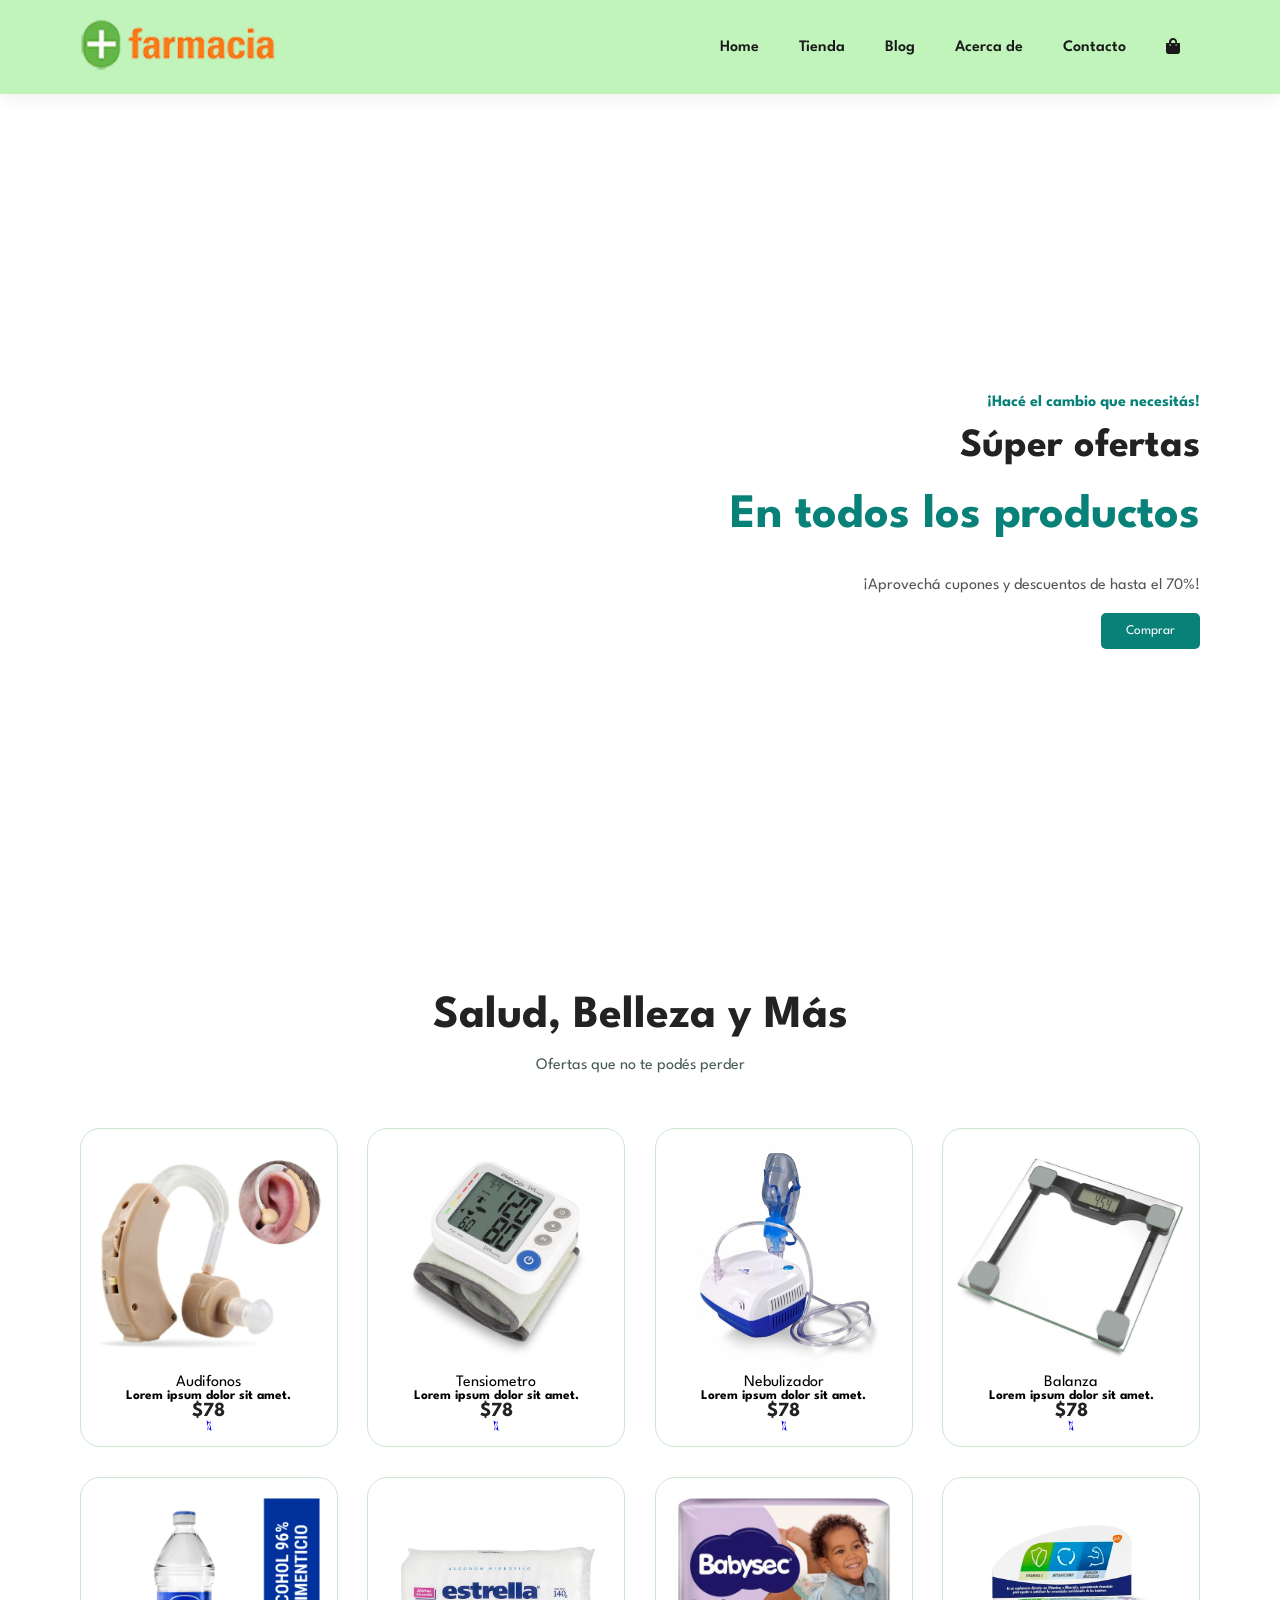
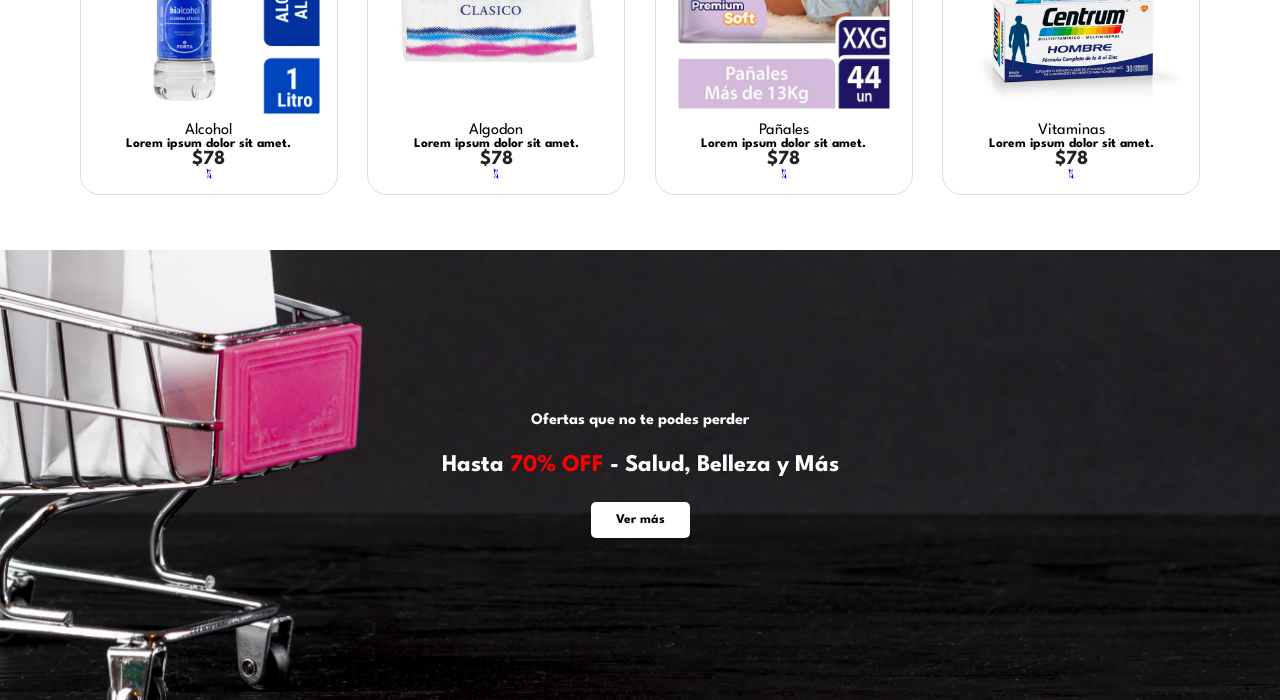
==== proyecto/index.html @ da3a8129 "Add files via upload" ====
<!DOCTYPE html>
<html lang="en">

<head>
    <meta charset="UTF-8">
    <meta name="viewport" content="width=device-width, initial-scale=1.0">
    <!-- fontawesome -->
    <link rel="stylesheet" href="https://pro.fontawesome.com/releases/v5.10.0/css/all.css" />
    <link rel="stylesheet" href="estilos/style.css">
    <link rel="stylesheet" href="estilos/hero.css">
    <link rel="stylesheet" href="estilos/ban.css">
    <title>Taleno Tech Ecommerce Tutorial</title>
</head>

<body>
    <header class="header">
        <a href="#">
            <img src="img/logo1.png" class="logo" alt="" width="198px" height="50px">
        </a>
        <div>
            <ul id="navbar" class="navbar">
                <li><a href="">Home</a></li>
                <li><a href="">Tienda</a></li>
                <li><a href="">Blog</a></li>
                <li><a href="">Acerca de</a></li>
                <li><a href="">Contacto</a></li>
                <li>
                    <a href="cart.html">
                        <i class="fa fa-shopping-bag" aria-hidden="true"></i>
                    </a>
                </li>
            </ul>
        </div>
    </header>
    <main>
        <section class="hero">
            <div class="hero-content">
                <h4>¡Hacé el cambio que necesitás!</h4>
                <h2>Súper ofertas</h2>
                <h1>En todos los productos</h1>
                <p>¡Aprovechá cupones y descuentos de hasta el 70%!</p>
                <button>Comprar</button>
            </div>
        </section>
        <section class="section-productos section-p1">
            <h2>Salud, Belleza y Más</h2>
            <p>Ofertas que no te podés perder</p>
            <div class="productos-container">
                <div class="producto">
                    <img src="img/productos/audifonos.jpg" alt="producto 1">
                    <div class="producto-descripcion">
                        <span>Audifonos</span>
                        <h5>Lorem ipsum dolor sit amet.</h5>
                        <h4>$78</h4>
                    </div>
                    <a href="#" class="carrito">
                        <i class="fal fa-shopping-cart"></i>
                    </a>
                </div>
                <div class="producto">
                    <img src="img/productos/tensiometro.jpg" alt="producto 1">
                    <div class="producto-descripcion">
                        <span>Tensiometro</span>
                        <h5>Lorem ipsum dolor sit amet.</h5>
                        <h4>$78</h4>
                    </div>
                    <a href="#" class="carrito">
                        <i class="fal fa-shopping-cart"></i>
                    </a>
                </div>
                <div class="producto">
                    <img src="img/productos/nebulizador.jpg" alt="producto 1">
                    <div class="producto-descripcion">
                        <span>Nebulizador</span>
                        <h5>Lorem ipsum dolor sit amet.</h5>
                        <h4>$78</h4>
                    </div>
                    <a href="#" class="carrito">
                        <i class="fal fa-shopping-cart"></i>
                    </a>
                </div>
                <div class="producto">
                    <img src="img/productos/balanza.jpg" alt="producto 1">
                    <div class="producto-descripcion">
                        <span>Balanza</span>
                        <h5>Lorem ipsum dolor sit amet.</h5>
                        <h4>$78</h4>
                    </div>
                    <a href="#" class="carrito">
                        <i class="fal fa-shopping-cart"></i>
                    </a>
                </div>
                <div class="producto">
                    <img src="img/productos/alcohol.jpg" alt="producto 1">
                    <div class="producto-descripcion">
                        <span>Alcohol</span>
                        <h5>Lorem ipsum dolor sit amet.</h5>
                        <h4>$78</h4>
                    </div>
                    <a href="#" class="carrito">
                        <i class="fal fa-shopping-cart"></i>
                    </a>
                </div>
                <div class="producto">
                    <img src="img/productos/algodon.jpg" alt="producto 1">
                    <div class="producto-descripcion">
                        <span>Algodon</span>
                        <h5>Lorem ipsum dolor sit amet.</h5>
                        <h4>$78</h4>
                    </div>
                    <a href="#" class="carrito">
                        <i class="fal fa-shopping-cart"></i>
                    </a>
                </div>
                <div class="producto">
                    <img src="img/productos/panales.jpg" alt="producto 1">
                    <div class="producto-descripcion">
                        <span>Pañales</span>
                        <h5>Lorem ipsum dolor sit amet.</h5>
                        <h4>$78</h4>
                    </div>
                    <a href="#" class="carrito">
                        <i class="fal fa-shopping-cart"></i>
                    </a>
                </div>
                <div class="producto">
                    <img src="img/productos/vitaminas.jpg" alt="producto 1">
                    <div class="producto-descripcion">
                        <span>Vitaminas</span>
                        <h5>Lorem ipsum dolor sit amet.</h5>
                        <h4>$78</h4>
                    </div>
                    <a href="#" class="carrito">
                        <i class="fal fa-shopping-cart"></i>
                    </a>
                </div>
            
            </div>
        </section>
        <section class="ban">
            <div class="ban-content">
                <h4>Ofertas que no te podes perder</h4>
                <h2>Hasta <span style="color: red">70% OFF</span> - Salud, Belleza y Más</h2>
                <button><b>Ver más</b></button>
            </div>
        </section>
    

    </main>
    

</body>

</html>
---- proyecto/estilos/style.css ----
/* importaciones de estilos */
@import url(header.css);
@import url(hero.css);
@import url(productos.css);


/* google fonts */
@import url("https://fonts.googleapis.com/css2?family=Spartan:wght@100;200;300;400;500;600;700;800;900&display=swap");


* {
  margin: 0;
  padding: 0;
  box-sizing: border-box;
  font-family: "Spartan", sans-serif;
}

html {
  scroll-behavior: smooth;
}

/* Estilos Globales */

h1 {
  font-size: 50px;
  line-height: 64px;
  color: #222;
}

h2 {
  font-size: 46px;
  line-height: 54px;
  color: #222;
}

h4 {
  font-size: 20px;
  color: #222;
}

h6 {
  font-weight: 700;
  font-size: 12px;
}

p {
  font-size: 16px;
  color: #465b52;
  margin: 15px 0 20px 0;
}

.section-p1 {
  padding: 40px 80px;
}

.section-m1 {
  margin: 40px 0;
}

body {
  width: 100%;
  
}
---- proyecto/estilos/hero.css ----
.hero {
    background-image: url('../img/hero4.jpg');
    height: 95vh;
    width: 100%;
    background-size: cover;
    background-position: top 5% center;
    padding: 0 80px;
    display: flex;
    align-items: center;
    justify-content: flex-end;

    .hero-content {
        width: 50%;
        display: flex;
        flex-direction: column;
        align-items: flex-end;
        text-align: right;

        & h4 {
            color: #088178;
            margin-bottom: 10px;
            font-size: 1rem;
        }

        & h2 {
            color: #222;
            font-size: 2.5rem;
            margin-bottom: 10px;
        }

        & h1 {
            color: #088178;
            font-size: 3rem;
            margin-bottom: 15px;
        }

        & p {
            color: #555;
            margin-bottom: 20px;
        }

        & button {
            background-color: #088178;
            color: white;
            border: none;
            padding: 12px 25px;
            border-radius: 5px;
            cursor: pointer;
            transition: background-color 0.3s ease;
        }

        & button:hover {
            background-color: #066f66;
        }

    }
}

/* Desktop medio */
@media (max-width: 1200px) {

    .hero {
        padding: 0 60px;

        .hero-content {
            width: 55%;
        }
    }
}
/* Tablets */
@media (max-width: 992px) {
    .hero {
        height: 85vh;
        padding: 0 60px;
    }
    
    .hero .hero-content {
        width: 60%;
    }
    
    .hero .hero-content h1 {
        font-size: 2.5rem;
    }
    
    .hero .hero-content h2 {
        font-size: 2.2rem;
    }
    
    .hero .hero-content p {
        font-size: 0.9rem;
    }
}

@media (max-width: 768px) {
    .hero {
        height: 70vh;
        padding: 0 40px;
        justify-content: center;
        background-position: top center;
    }
    
    .hero .hero-content {
        width: 80%;
        align-items: center;
        text-align: center;
    }
    
    .hero .hero-content h4 {
        font-size: 0.9rem;
    }
    
    .hero .hero-content h2 {
        font-size: 1.8rem;
    }
    
    .hero .hero-content h1 {
        font-size: 2.2rem;
    }
}

/* Móviles */
@media (max-width: 576px) {
    .hero {
        height: 60vh;
        padding: 0 20px;
        background-position: 55% center;
    }
    
    .hero .hero-content {
        width: 100%;
    }
    
    .hero .hero-content h4 {
        font-size: 0.8rem;
    }
    
    .hero .hero-content h2 {
        font-size: 1.5rem;
    }
    
    .hero .hero-content h1 {
        font-size: 1.8rem;
        margin-bottom: 10px;
    }
    
    .hero .hero-content p {
        font-size: 0.8rem;
        margin-bottom: 15px;
    }
    
    .hero .hero-content button {
        padding: 10px 20px;
        font-size: 0.9rem;
    }
}
---- proyecto/estilos/ban.css ----
.ban {
    background-image: url('../img/ban1.jpg');
    height: 50vh;
    width: 100%;
    background-size: cover;
    background-position: top 5% center;
    padding: 0 80px;
    display: flex;
    align-items: center;
    justify-content: center;

    .ban-content {
        width: 50%;
        display: flex;
        flex-direction: column;
        align-items: center;
        text-align: right;

        & h4 {
            color: #ffffff;
            margin-bottom: 10px;
            font-size: 1rem;
        }

        & h2 {
            color: #ffffff;
            font-size: 1.5rem;
            margin-bottom: 10px;
        }

        & p {
            color: #555;
            margin-bottom: 20px;
        }

        & button {
            background-color: #ffffff;
            color: black;
            border: none;
            padding: 12px 25px;
            border-radius: 5px;
            cursor: pointer;
            transition: background-color 0.3s ease;
        }

        & button:hover {
            background-color: #c4c4c4;
        }

    }
}

/* Desktop medio */
@media (max-width: 1200px) {

    .banner {
        padding: 0 60px;

        .banner-content {
            width: 55%;
        }
    }
}
/* Tablets */
@media (max-width: 992px) {
    .ban{
        height: 85vh;
        padding: 0 60px;
    }
    
    .ban .ban-content {
        width: 60%;
    }
    
    .ban .ban-content h1 {
        font-size: 2.5rem;
    }
    
    .ban .ban-content h2 {
        font-size: 2.2rem;
    }
    
    .ban .ban-content p {
        font-size: 0.9rem;
    }
}

@media (max-width: 768px) {
    .ban {
        height: 70vh;
        padding: 0 40px;
        justify-content: center;
        background-position: top center;
    }
    
    .ban .ban-content {
        width: 80%;
        align-items: center;
        text-align: center;
    }
    
    .ban .ban-content h4 {
        font-size: 0.9rem;
    }
    
    .ban .ban-content h2 {
        font-size: 1.8rem;
    }
    
    .ban .ban-content h1 {
        font-size: 2.2rem;
    }
}

/* Móviles */
@media (max-width: 576px) {
    .ban {
        height: 60vh;
        padding: 0 20px;
        background-position: 55% center;
    }
    
    .ban .ban-content {
        width: 100%;
    }
    
    .ban .ban-content h4 {
        font-size: 0.8rem;
    }
    
    .ban .ban-content h2 {
        font-size: 1.5rem;
    }
    
    .ban .ban-content h1 {
        font-size: 1.8rem;
        margin-bottom: 10px;
    }
    
    .ban .ban-content p {
        font-size: 0.8rem;
        margin-bottom: 15px;
    }
    
    .ban .ban-content button {
        padding: 10px 20px;
        font-size: 0.9rem;
    }
}
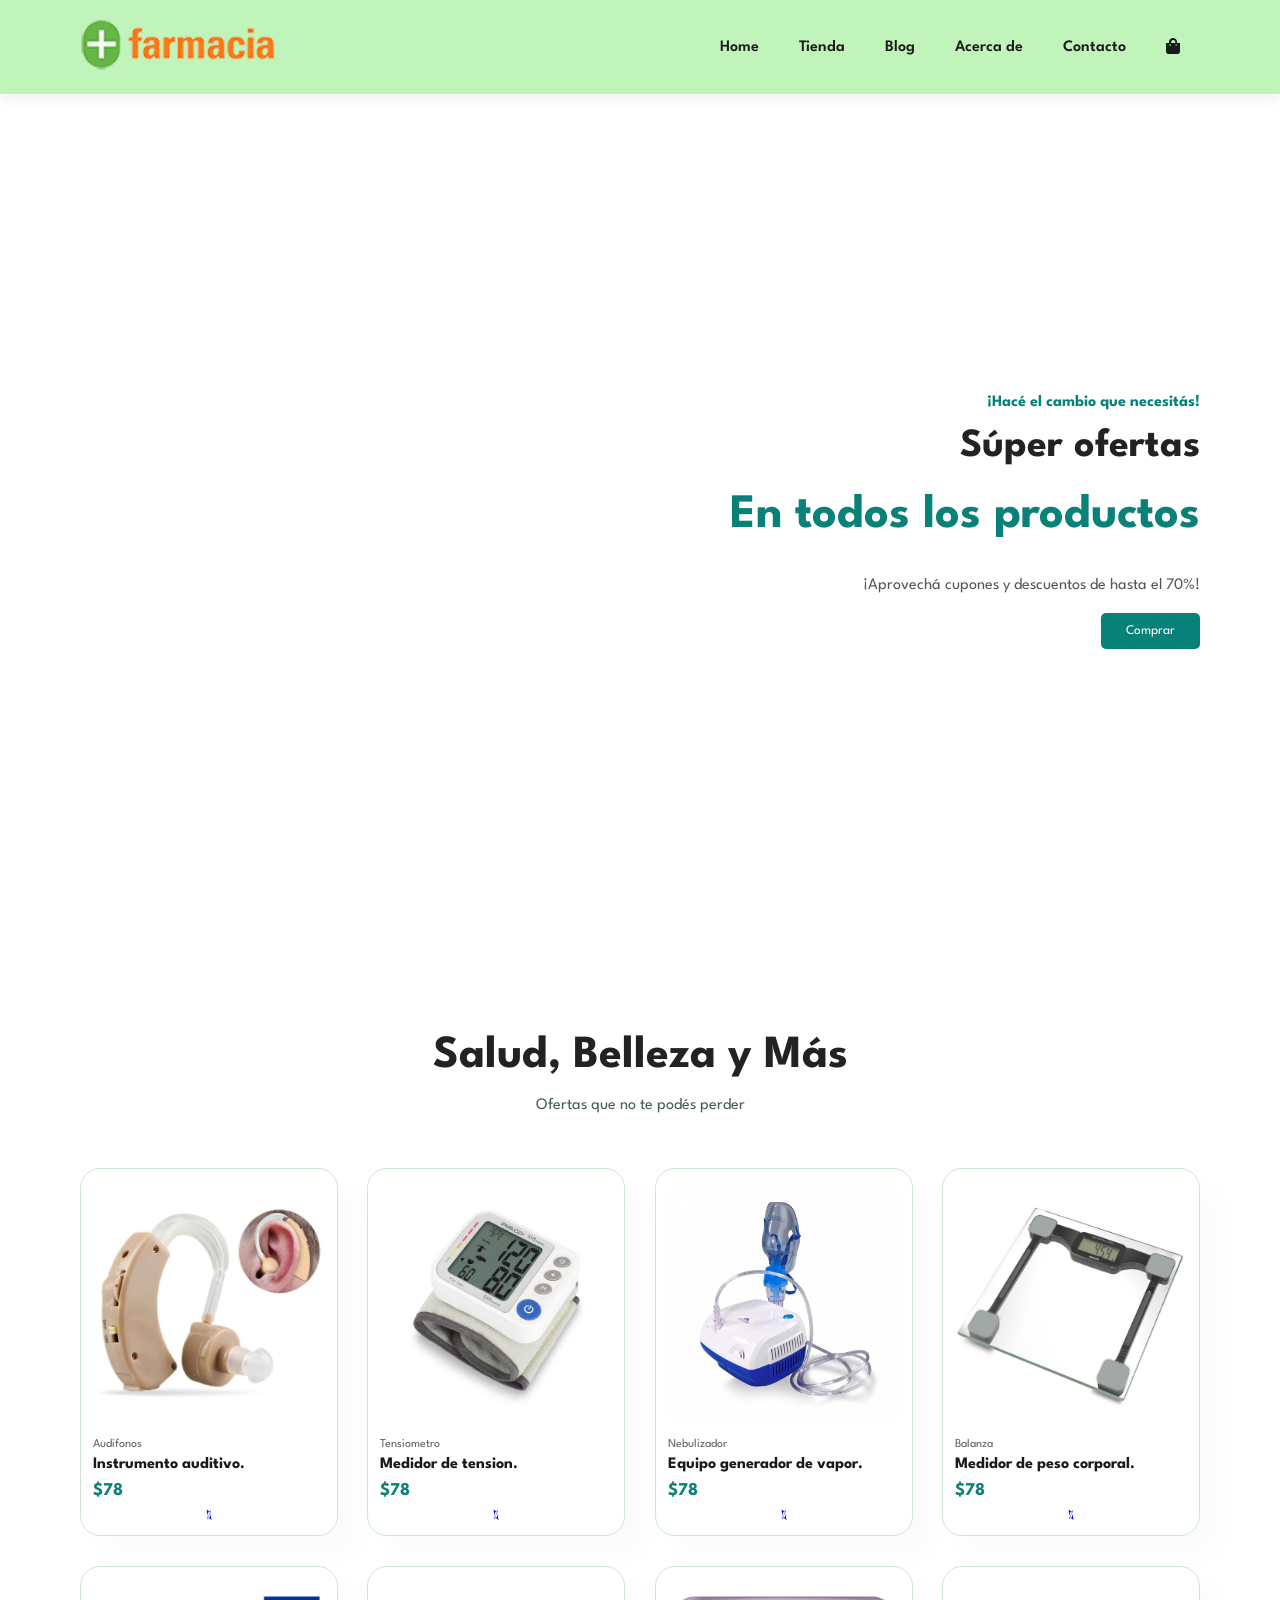
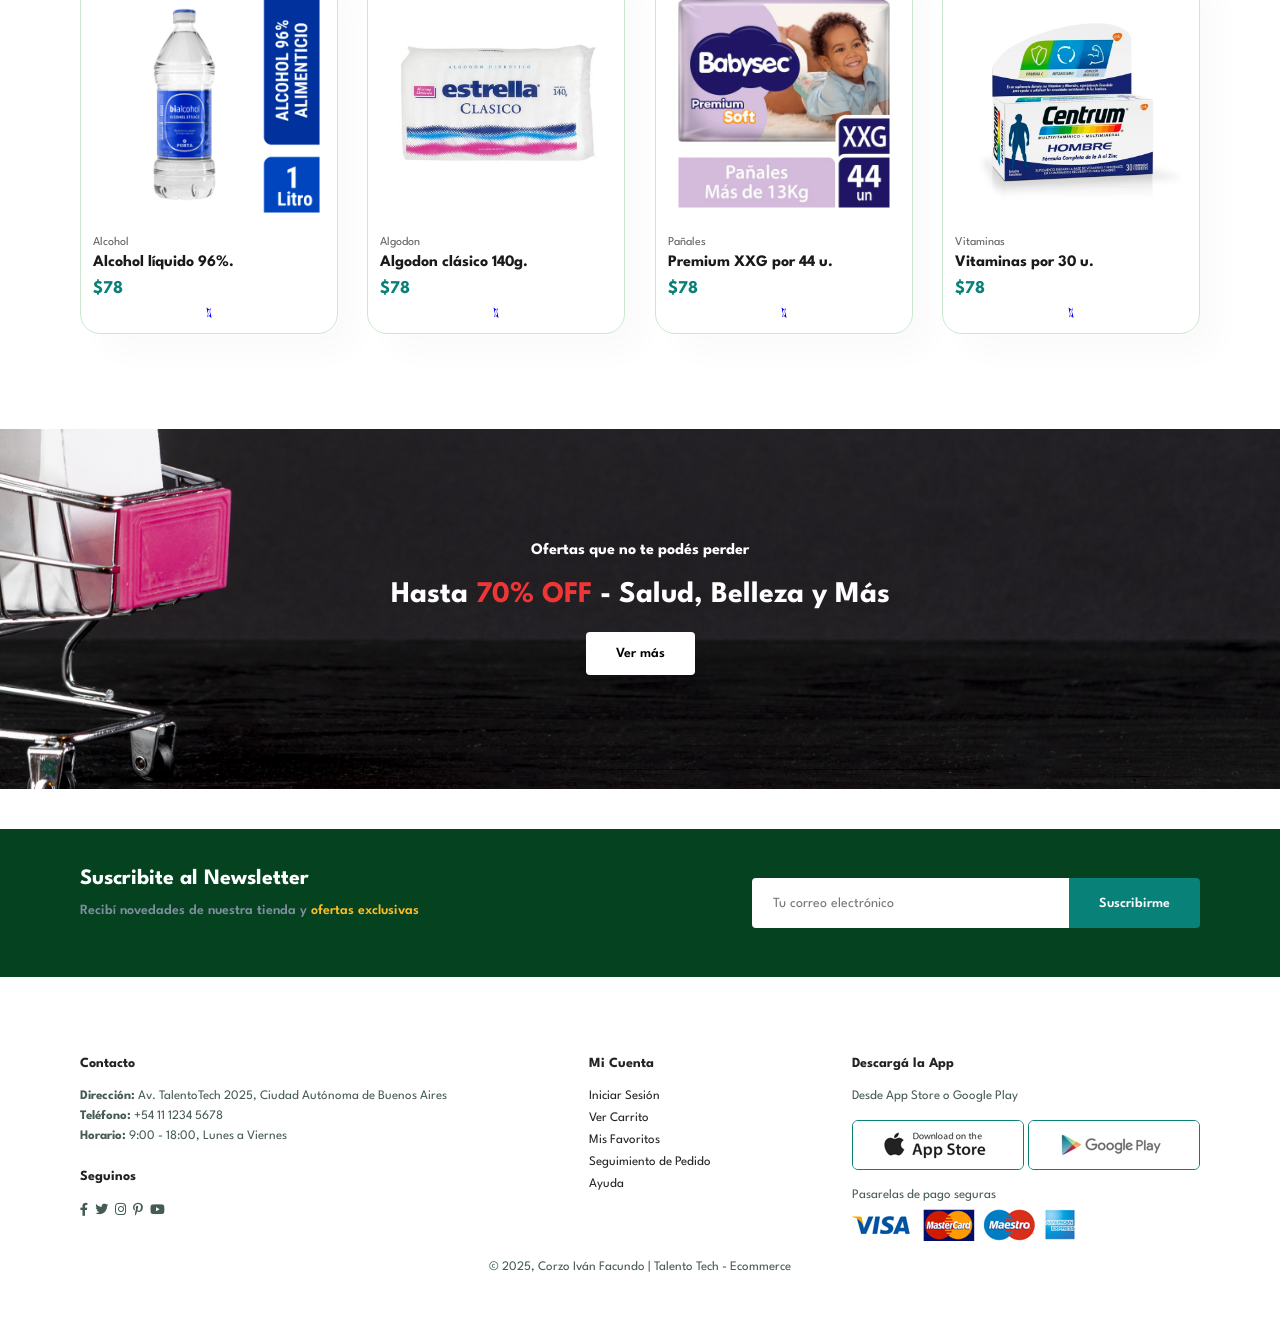
==== commit 44b19cca: "Add files via upload" ====
--- a/proyecto/index.html
+++ b/proyecto/index.html
@@ -3,13 +3,13 @@
 
 <head>
     <meta charset="UTF-8">
+    <meta http-equiv="X-UA-Compatible" content="IE=edge">
     <meta name="viewport" content="width=device-width, initial-scale=1.0">
+    <title>Talento Tech Ecommerce - Página Principal</title>
     <!-- fontawesome -->
     <link rel="stylesheet" href="https://pro.fontawesome.com/releases/v5.10.0/css/all.css" />
-    <link rel="stylesheet" href="estilos/style.css">
-    <link rel="stylesheet" href="estilos/hero.css">
-    <link rel="stylesheet" href="estilos/ban.css">
-    <title>Taleno Tech Ecommerce Tutorial</title>
+    <!-- estilos -->
+    <link rel="stylesheet" href="./estilos/index/style.css">
 </head>
 
 <body>
@@ -19,20 +19,32 @@
         </a>
         <div>
             <ul id="navbar" class="navbar">
-                <li><a href="">Home</a></li>
-                <li><a href="">Tienda</a></li>
+                <li><a href="../index.html">Home</a></li>
+                <li><a href="pages/tienda.html">Tienda</a></li>
                 <li><a href="">Blog</a></li>
                 <li><a href="">Acerca de</a></li>
-                <li><a href="">Contacto</a></li>
+                <li><a href="pages/contacto.html">Contacto</a></li>
                 <li>
-                    <a href="cart.html">
+                    <a href="./pages/carrito.html">
                         <i class="fa fa-shopping-bag" aria-hidden="true"></i>
                     </a>
                 </li>
+                <!-- close button -->
+                <a href="#" id="close" class="close">
+                    <i class="far fa-times" aria-hidden="true"></i>
+                </a>
             </ul>
+        </div>
+        <!-- version responsive -->
+        <div class="mobile">
+            <a href="cart.html">
+                <i class="fa fa-shopping-bag" aria-hidden="true"></i>
+            </a>
+            <i id="bar" class="fas fa-outdent "></i>
         </div>
     </header>
     <main>
+        <!-- HERO -->
         <section class="hero">
             <div class="hero-content">
                 <h4>¡Hacé el cambio que necesitás!</h4>
@@ -42,6 +54,7 @@
                 <button>Comprar</button>
             </div>
         </section>
+        <!-- PRODUCTOS -->
         <section class="section-productos section-p1">
             <h2>Salud, Belleza y Más</h2>
             <p>Ofertas que no te podés perder</p>
@@ -50,10 +63,10 @@
                     <img src="img/productos/audifonos.jpg" alt="producto 1">
                     <div class="producto-descripcion">
                         <span>Audifonos</span>
-                        <h5>Lorem ipsum dolor sit amet.</h5>
-                        <h4>$78</h4>
-                    </div>
-                    <a href="#" class="carrito">
+                        <h5>Instrumento auditivo.</h5>
+                        <h4>$78</h4>
+                    </div>
+                    <a href="./pages/tienda.html" class="carrito">
                         <i class="fal fa-shopping-cart"></i>
                     </a>
                 </div>
@@ -61,10 +74,10 @@
                     <img src="img/productos/tensiometro.jpg" alt="producto 1">
                     <div class="producto-descripcion">
                         <span>Tensiometro</span>
-                        <h5>Lorem ipsum dolor sit amet.</h5>
-                        <h4>$78</h4>
-                    </div>
-                    <a href="#" class="carrito">
+                        <h5>Medidor de tension.</h5>
+                        <h4>$78</h4>
+                    </div>
+                    <a href="./pages/tienda.html" class="carrito">
                         <i class="fal fa-shopping-cart"></i>
                     </a>
                 </div>
@@ -72,10 +85,10 @@
                     <img src="img/productos/nebulizador.jpg" alt="producto 1">
                     <div class="producto-descripcion">
                         <span>Nebulizador</span>
-                        <h5>Lorem ipsum dolor sit amet.</h5>
-                        <h4>$78</h4>
-                    </div>
-                    <a href="#" class="carrito">
+                        <h5>Equipo generador de vapor.</h5>
+                        <h4>$78</h4>
+                    </div>
+                    <a href="./pages/tienda.html" class="carrito">
                         <i class="fal fa-shopping-cart"></i>
                     </a>
                 </div>
@@ -83,10 +96,10 @@
                     <img src="img/productos/balanza.jpg" alt="producto 1">
                     <div class="producto-descripcion">
                         <span>Balanza</span>
-                        <h5>Lorem ipsum dolor sit amet.</h5>
-                        <h4>$78</h4>
-                    </div>
-                    <a href="#" class="carrito">
+                        <h5>Medidor de peso corporal.</h5>
+                        <h4>$78</h4>
+                    </div>
+                    <a href="./pages/tienda.html" class="carrito">
                         <i class="fal fa-shopping-cart"></i>
                     </a>
                 </div>
@@ -94,10 +107,10 @@
                     <img src="img/productos/alcohol.jpg" alt="producto 1">
                     <div class="producto-descripcion">
                         <span>Alcohol</span>
-                        <h5>Lorem ipsum dolor sit amet.</h5>
-                        <h4>$78</h4>
-                    </div>
-                    <a href="#" class="carrito">
+                        <h5>Alcohol líquido 96%.</h5>
+                        <h4>$78</h4>
+                    </div>
+                    <a href="./pages/tienda.html" class="carrito">
                         <i class="fal fa-shopping-cart"></i>
                     </a>
                 </div>
@@ -105,10 +118,10 @@
                     <img src="img/productos/algodon.jpg" alt="producto 1">
                     <div class="producto-descripcion">
                         <span>Algodon</span>
-                        <h5>Lorem ipsum dolor sit amet.</h5>
-                        <h4>$78</h4>
-                    </div>
-                    <a href="#" class="carrito">
+                        <h5>Algodon clásico 140g.</h5>
+                        <h4>$78</h4>
+                    </div>
+                    <a href="./pages/tienda.html" class="carrito">
                         <i class="fal fa-shopping-cart"></i>
                     </a>
                 </div>
@@ -116,10 +129,10 @@
                     <img src="img/productos/panales.jpg" alt="producto 1">
                     <div class="producto-descripcion">
                         <span>Pañales</span>
-                        <h5>Lorem ipsum dolor sit amet.</h5>
-                        <h4>$78</h4>
-                    </div>
-                    <a href="#" class="carrito">
+                        <h5>Premium XXG por 44 u.</h5>
+                        <h4>$78</h4>
+                    </div>
+                    <a href="./pages/tienda.html" class="carrito">
                         <i class="fal fa-shopping-cart"></i>
                     </a>
                 </div>
@@ -127,28 +140,87 @@
                     <img src="img/productos/vitaminas.jpg" alt="producto 1">
                     <div class="producto-descripcion">
                         <span>Vitaminas</span>
-                        <h5>Lorem ipsum dolor sit amet.</h5>
-                        <h4>$78</h4>
-                    </div>
-                    <a href="#" class="carrito">
-                        <i class="fal fa-shopping-cart"></i>
-                    </a>
-                </div>
-            
-            </div>
-        </section>
-        <section class="ban">
-            <div class="ban-content">
-                <h4>Ofertas que no te podes perder</h4>
-                <h2>Hasta <span style="color: red">70% OFF</span> - Salud, Belleza y Más</h2>
-                <button><b>Ver más</b></button>
-            </div>
-        </section>
-    
-
+                        <h5>Vitaminas por 30 u.</h5>
+                        <h4>$78</h4>
+                    </div>
+                    <a href="./pages/tienda.html" class="carrito">
+                        <i class="fal fa-shopping-cart"></i>
+                    </a>
+                </div>
+
+            </div>
+        </section>
+        <!-- BANNER -->
+        <section class="banner section-m1">
+            <h4>Ofertas que no te podés perder</h4>
+            <h2>Hasta <span>70% OFF</span> - Salud, Belleza y Más</h2>
+            <button>Ver más</button>
+        </section>
+        <!-- NEWSLETTER -->
+        <section class="newsletter section-p1 section-m1">
+            <div class="newstext">
+                <h4>Suscribite al Newsletter</h4>
+                <p>Recibí novedades de nuestra tienda y <span>ofertas exclusivas</span></p>
+            </div>
+            <div class="form">
+                <input type="text" placeholder="Tu correo electrónico">
+                <button>Suscribirme</button>
+            </div>
+        </section>
+        <!-- FOOTER -->
     </main>
-    
-
+    <footer class="section-p1">
+        <div class="col">
+            <h4>Contacto</h4>
+            <p><strong>Dirección:</strong> Av. TalentoTech 2025, Ciudad Autónoma de Buenos Aires</p>
+            <p><strong>Teléfono:</strong> +54 11 1234 5678</p>
+            <p><strong>Horario:</strong> 9:00 - 18:00, Lunes a Viernes</p>
+            <div class="follow">
+                <h4>Seguinos</h4>
+                <div class="icon">
+                    <a href="https://www.facebook.com/" target="_blank">
+                        <i class="fab fa-facebook-f"></i>
+                    </a>
+                    <a href="https://x.com/" target="_blank">
+                        <i class="fab fa-twitter"></i>
+                    </a>
+                    <a href="https://www.instagram.com/" target="_blank">
+                        <i class="fab fa-instagram"></i>
+                    </a>
+                    <a href="https://ar.pinterest.com/" target="_blank">
+                        <i class="fab fa-pinterest-p"></i>
+                    </a>
+                    <a href="https://www.youtube.com/" target="_blank">
+                        <i class="fab fa-youtube"></i>
+                    </a>
+                </div>
+
+            </div>
+        </div>
+        <div class="col">
+            <h4>Mi Cuenta</h4>
+            <a href="#">Iniciar Sesión</a>
+            <a href="./pages/carrito.html">Ver Carrito</a>
+            <a href="#">Mis Favoritos</a>
+            <a href="#">Seguimiento de Pedido</a>
+            <a href="#">Ayuda</a>
+        </div>
+        <div class="col install">
+            <h4>Descargá la App</h4>
+            <p>Desde App Store o Google Play</p>
+            <div class="row">
+                <img src="img/pay/app.jpg" alt="">
+                <img src="img/pay/play.jpg" alt="">
+            </div>
+            <p>Pasarelas de pago seguras</p>
+            <img src="img/pay/pay.png" alt="">
+        </div>
+        <div class="copyright">
+            <p>© 2025, Corzo Iván Facundo | Talento Tech - Ecommerce</p>
+        </div>
+    </footer>
+
+    <script src="script/script.js"></script>
 </body>
 
 </html>
--- a/proyecto/estilos/index/style.css
+++ b/proyecto/estilos/index/style.css
@@ -0,0 +1,69 @@
+/* importaciones de estilos */
+@import url(header.css);
+@import url(hero.css);
+@import url(productos.css);
+@import url(banner.css);
+@import url(newsletter.css);
+@import url(footer.css);
+/* google fonts */
+@import url("https://fonts.googleapis.com/css2?family=Spartan:wght@100;200;300;400;500;600;700;800;900&display=swap");
+
+
+
+
+
+* {
+  margin: 0;
+  padding: 0;
+  box-sizing: border-box;
+  font-family: "Spartan", sans-serif;
+}
+
+html {
+  scroll-behavior: smooth;
+}
+
+/* Estilos Globales */
+
+h1 {
+  font-size: 50px;
+  line-height: 64px;
+  color: #222;
+}
+
+h2 {
+  font-size: 46px;
+  line-height: 54px;
+  color: #222;
+}
+
+h4 {
+  font-size: 20px;
+  color: #222;
+}
+
+h6 {
+  font-weight: 700;
+  font-size: 12px;
+}
+
+p {
+  font-size: 16px;
+  color: #465b52;
+  margin: 15px 0 20px 0;
+}
+
+.section-p1 {
+  padding: 40px 80px;
+}
+
+.section-m1 {
+  margin: 40px 0;
+}
+
+body {
+  width: 100%;
+  
+}
+
+
